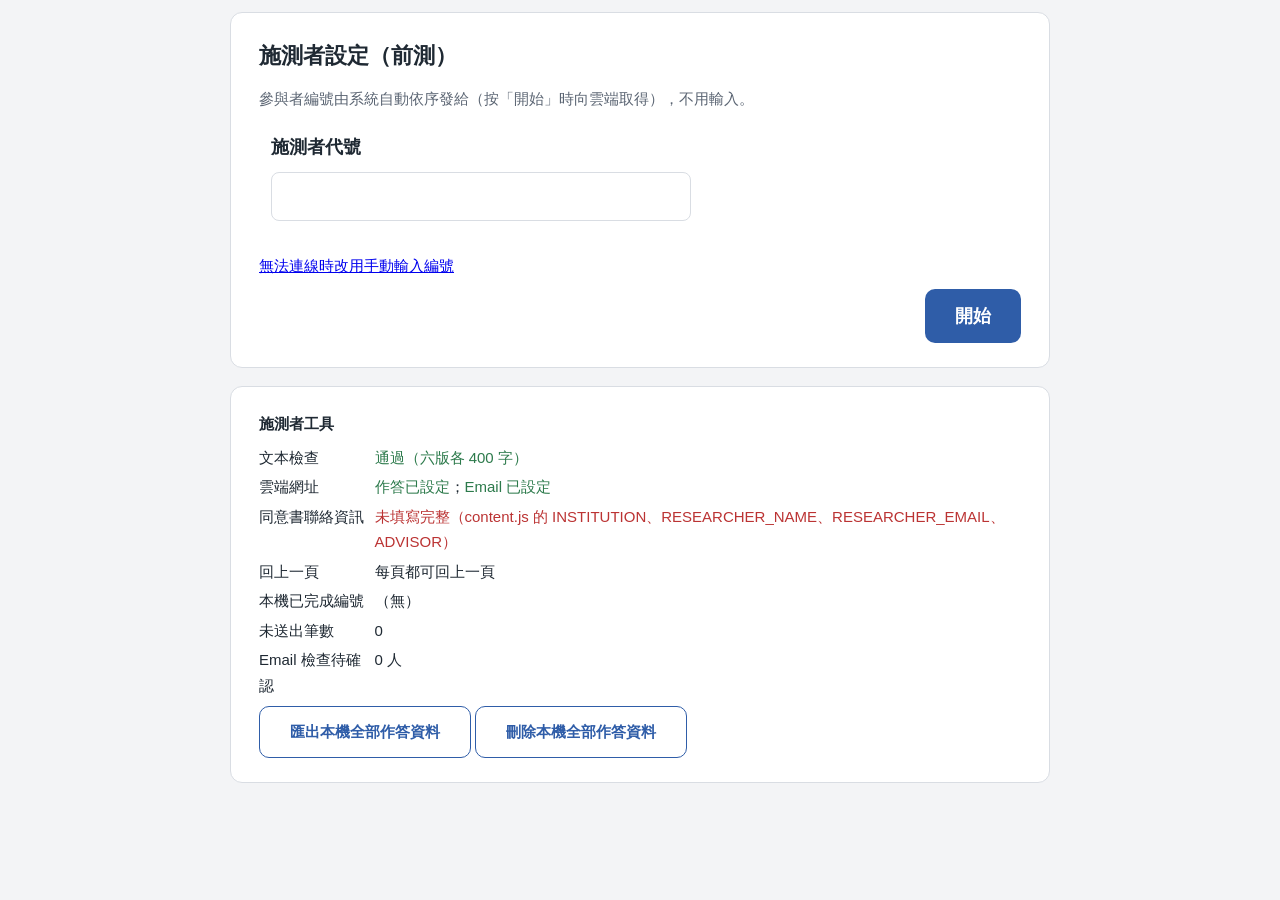
==== pretest.html @ 88c67a7b "前測改為自動發號；前測名單加備用編號 P073–P096 Co-Authored-By: Claude Opus 5.5 <noreply@anthropic.com>" ====
<!doctype html>
<html lang="zh-Hant">
<head>
<meta charset="utf-8">
<meta name="robots" content="noindex, nofollow">
<meta name="viewport" content="width=device-width,initial-scale=1">
<title>資訊理解與判斷研究</title>
<link rel="stylesheet" href="style.css?v=20261019f">
</head>
<body>
<div id="progress" hidden></div>
<main id="app"></main>
<div id="debugBadge" hidden>測試模式</div>
<script>window.EXP_MODE = "pretest";</script>
<script src="content.js?v=20261019f"></script>
<script src="assignment.js?v=20261019f"></script>
<script src="check_texts.js?v=20261019f"></script>
<script src="app.js?v=20261019f"></script>
</body>
</html>
---- style.css ----
:root{
  --bg:#F3F4F6; --card:#FFFFFF; --ink:#1F2933; --muted:#5B6573; --line:#D9DDE3;
  --accent:#2F5DA8; --accent-soft:#E7EEF9; --missing:#FDECEC; --missing-line:#E8A3A3;
  --chat-bg:#EEF0F3; --bubble-user:#DCF4C9; --bubble-ai:#FFFFFF;
}
*{box-sizing:border-box}
html,body{margin:0;padding:0}
body{background:var(--bg);color:var(--ink);font-family:"Microsoft JhengHei","微軟正黑體","PingFang TC","Noto Sans TC",sans-serif;
  font-size:18px;line-height:1.7}
#progress{position:sticky;top:0;z-index:5;background:var(--bg);padding:10px 0 6px}
#progress .track{height:6px;background:var(--line);border-radius:3px;overflow:hidden;max-width:860px;margin:0 auto}
#progress .fill{height:100%;width:0;background:var(--accent);transition:width .3s}
#progress .pct{max-width:860px;margin:4px auto 0;font-size:13px;color:var(--muted);text-align:right}
#app{max-width:860px;margin:0 auto;padding:12px 20px 80px}
#debugBadge{position:fixed;right:10px;bottom:10px;background:#B33;color:#fff;font-size:13px;padding:4px 10px;border-radius:6px;z-index:20}
.card{background:var(--card);border:1px solid var(--line);border-radius:12px;padding:24px 28px;margin:0 0 18px}
h1{font-size:26px;margin:0 0 14px}
h2{font-size:22px;margin:0 0 12px}
p{margin:0 0 12px}
.muted{color:var(--muted);font-size:16px}
.q{margin:0 0 22px;padding:10px 12px;border-radius:8px}
.q.missing{background:var(--missing);outline:1px solid var(--missing-line)}
.qtext{font-weight:600;margin-bottom:10px}
.opts{display:flex;flex-direction:column;gap:8px}
.opts.row{flex-direction:row;flex-wrap:wrap}
.opt{border:1px solid var(--line);background:#fff;border-radius:8px;padding:9px 14px;cursor:pointer;font:inherit;color:inherit;text-align:left}
.opt:hover{border-color:var(--accent)}
.opt.sel{background:var(--accent);border-color:var(--accent);color:#fff}
.scale{display:flex;gap:6px}
.scale .opt{flex:1 1 0;text-align:center;padding:9px 0;min-width:0}
.ends{display:flex;justify-content:space-between;font-size:15px;color:var(--muted);margin-top:6px}
.ends.three span{flex:1;text-align:center}.ends.three span:first-child{text-align:left}.ends.three span:last-child{text-align:right}
input[type=text],input[type=email],input[type=number],textarea{font:inherit;padding:8px 10px;border:1px solid var(--line);border-radius:8px;background:#fff}
input[type=number]{width:120px}
input[type=email],input[type=text]{width:100%;max-width:420px}
textarea{width:100%;min-height:240px;line-height:1.7}
.inline{display:flex;align-items:center;gap:10px;flex-wrap:wrap}
.dk{display:inline-flex;align-items:center;gap:6px;font-size:16px;color:var(--muted)}
.btn{display:inline-block;background:var(--accent);color:#fff;border:none;border-radius:10px;padding:12px 30px;font:inherit;font-weight:600;cursor:pointer}
.btn:disabled{opacity:.45;cursor:not-allowed}
.btn.secondary{background:#fff;color:var(--accent);border:1px solid var(--accent)}
.navrow{display:flex;justify-content:flex-end;align-items:center;gap:14px;margin-top:10px}
.navmsg{color:#B33;font-size:16px}
.linkbtn{background:none;border:none;color:var(--muted);text-decoration:underline;font:inherit;font-size:16px;cursor:pointer}
/* grid (AI use) */
table.grid{border-collapse:collapse;width:100%;font-size:16px}
table.grid th,table.grid td{border-bottom:1px solid var(--line);padding:7px 4px;text-align:center}
table.grid th{white-space:nowrap;font-weight:600}
table.grid th:first-child,table.grid td:first-child{text-align:left;width:30%}
table.grid tr.missing td{background:var(--missing)}
table.grid input{width:18px;height:18px;cursor:pointer}
/* slider */
.slider-wrap{display:flex;align-items:center;gap:14px}
.slider-wrap .lab{width:100px;font-size:16px}
.slider-wrap .lab.r{text-align:right}
.slider-wrap input[type=range]{flex:1;-webkit-appearance:none;appearance:none;background:transparent;height:28px;cursor:pointer}
input[type=range]::-webkit-slider-runnable-track{height:6px;background:var(--line);border-radius:3px}
input[type=range]::-webkit-slider-thumb{-webkit-appearance:none;width:20px;height:20px;border-radius:50%;background:var(--accent);margin-top:-7px}
input[type=range]::-moz-range-track{height:6px;background:var(--line);border-radius:3px}
input[type=range]::-moz-range-thumb{width:20px;height:20px;border-radius:50%;background:var(--accent);border:none}
input[type=range].untouched::-webkit-slider-thumb{opacity:0}
input[type=range].untouched::-moz-range-thumb{opacity:0}
/* comic */
.comic{display:grid;grid-template-columns:1fr 1fr;gap:16px}
.panel{background:#fff;line-height:0}
.panel img{width:100%;height:auto;display:block}
.panel .pic{aspect-ratio:4/3;background:#D6D9DE;display:flex;align-items:center;justify-content:center;color:#555;font-size:16px;position:relative}
.panel .pic img{width:100%;height:100%;object-fit:cover;display:block}
.panel .pic .mini{position:absolute;inset:8px;overflow:hidden;font-size:9px;line-height:1.35}
.panel .cap{padding:8px 12px;font-size:16px;border-top:2px solid var(--ink)}
.draft{color:#B33;font-size:15px;margin-bottom:8px}
/* chat */
.chat{background:var(--chat-bg);border-radius:12px;padding:18px;display:flex;flex-direction:column;gap:16px}
.row-user{display:flex;justify-content:flex-end}
.row-ai{display:flex;gap:10px;align-items:flex-start}
.avatar{flex:0 0 36px;height:36px;border-radius:50%;background:#7A8594;color:#fff;font-size:13px;display:flex;align-items:center;justify-content:center}
.ainame{font-size:14px;color:var(--muted);margin-bottom:4px}
.bubble{border-radius:12px;padding:12px 16px;max-width:86%}
.bubble.user{background:var(--bubble-user)}
.bubble.ai{background:var(--bubble-ai);border:1px solid var(--line);max-width:100%}
.msgline{margin:0 0 6px;white-space:pre-line}
.files{display:flex;flex-wrap:wrap;gap:8px;margin:2px 0 8px}
.file{display:inline-flex;align-items:center;gap:6px;background:#fff;border:1px solid var(--line);border-radius:6px;padding:3px 8px;font-size:15px}
.file .ico{display:inline-block;width:14px;height:16px;border:1.5px solid #6B7480;border-radius:2px}
.file .ico.img{width:16px;height:13px;border-radius:2px;background:linear-gradient(135deg,#fff 55%,#9AA3AE 55%)}
.ai-list{margin:8px 0 8px 0;padding-left:26px}
.ai-list li{margin-bottom:8px}
/* judgment */
.counter{color:var(--muted);font-size:16px;margin-bottom:8px}
.phone{background:var(--chat-bg);border-radius:12px;padding:14px 16px;margin-bottom:18px}
.phone .sender{font-size:15px;color:var(--muted);margin-bottom:6px}
.phone .text{background:#fff;border-radius:10px;padding:12px 14px;white-space:pre-wrap}
.bracket{color:#8A919B}
.probrow{gap:4px}
.probrow .opt{padding:9px 0;font-size:15px}
/* self rating levels */
.levels{background:var(--accent-soft);border-radius:8px;padding:10px 14px;margin-bottom:14px;font-size:16px}
.levels div{margin:2px 0}
/* experimenter */
.tools{font-size:15px}
.tools table{border-collapse:collapse;margin:6px 0}
.tools td{padding:2px 10px 2px 0;vertical-align:top}
.ok{color:#2C7A4B}.bad{color:#B33}
.qr{max-width:180px;display:block;margin:6px 0 12px}

/* 訊息附件縮圖 */
.att{margin:0;background:#fff;border:1px solid var(--line);border-radius:8px;padding:6px}
.att .thumbs{display:flex;gap:4px}
.att .thumbs img{height:96px;width:auto;border-radius:4px;display:block}
.att figcaption{font-size:13px;color:var(--muted);margin-top:4px}
.panel .pic .mini .att .thumbs img{height:24px}
/* 舊網頁式的分部標題 */
.eyebrow{font-size:13px;font-weight:600;letter-spacing:.12em;color:#3B5BA5;margin:6px 0 6px}
.ptitle{font-size:21px;margin:0 0 14px}
.check{display:flex;align-items:center;gap:8px;padding:6px 4px;cursor:pointer}
.check input{width:18px;height:18px}
/* 回上一頁 */
.navrow .back{margin-right:auto;padding:12px 22px}
/* 情境漫畫（沿用舊網頁 experiment1.html 的逐格呈現，樣式逐字沿用） */
.webtoon{display:flex;flex-direction:column;align-items:center;gap:16px;margin:8px 0 4px}
.cpanel{position:relative;border:2.5px solid var(--ink);border-radius:10px;overflow:hidden;background:#fff;width:100%;max-width:430px;aspect-ratio:1/1;animation:panelIn .34s ease}
.cpanel img{width:100%;height:100%;object-fit:cover;display:block}
.ccap{position:absolute;left:0;right:0;bottom:0;background:rgba(255,255,255,.95);border-top:2px solid var(--ink);padding:9px 12px;font-size:14px;line-height:1.5;font-weight:500;color:#1a2130}
.cbubble{position:absolute;top:12px;right:12px;max-width:66%;background:#fff;border:2px solid var(--ink);border-radius:14px;padding:7px 11px;font-size:13px;line-height:1.5;box-shadow:0 2px 0 rgba(32,36,43,.15);z-index:2;color:#1a2130}
.cnum{position:absolute;top:0;left:0;background:var(--ink);color:#fff;font-size:12px;font-weight:700;padding:3px 10px;border-bottom-right-radius:8px;z-index:2}
.cprog{text-align:center;font-size:13px;color:var(--muted);margin:2px 0}
@keyframes panelIn{from{opacity:0;transform:translateY(14px) scale(.98)}to{opacity:1;transform:none}}

/* 判斷題：情境導言＋手機畫面（2026-10-18，由 samples/judge_24.html 轉入） */
.jv{margin-bottom:18px}
.jv .ctx{background:#EEF3FB;border-left:4px solid #2F5DA8;border-radius:6px;padding:8px 12px;font-size:16px;margin:0 0 6px}
.jv .jphone{width:300px;margin:8px auto 0;border:9px solid #1f2329;border-radius:28px;overflow:hidden;background:#8fb0db}
.jv .jbar{background:#273246;color:#fff;font-size:14px;padding:8px 12px;font-weight:700}
.jv .jbar.fb{background:#fff;color:#111;border-bottom:1px solid #ddd}
.jv .jchat{padding:10px 6px 12px;display:flex;flex-direction:column;gap:8px}
.jv .msg{display:flex;gap:6px;align-items:flex-start}
.jv .msg.me{justify-content:flex-end}
.jv .av{flex:0 0 28px;height:28px;border-radius:50%;background:#c9d3e0;color:#334;font-size:11px;display:flex;align-items:center;justify-content:center}
.jv .who{font-size:11px;color:#1d2a3a;margin:0 0 2px 2px}
.jv .bub{background:#fff;border-radius:14px;padding:7px 10px;font-size:13px;max-width:205px;color:#111;white-space:pre-line}
.jv .me .bub{background:#86d97a}
.jv .time{white-space:nowrap;font-size:10px;color:#24364d;align-self:flex-end}
.jv .photoimg{width:180px;border-radius:10px;display:block}
.jv .photo{width:190px;height:150px;border-radius:10px;background:linear-gradient(135deg,#a9b4c0,#6d7884);color:#fff;font-size:12px;display:flex;align-items:center;justify-content:center;text-align:center;padding:8px}
.jv .namecard{background:#fff;border-radius:14px;padding:10px;width:180px;text-align:center;font-size:13px}
.jv .namecard .lg{width:34px;height:34px;border-radius:50%;border:3px solid #c9a227;margin:0 auto 4px}
.jv .namecard .jbtn{background:#eee;border-radius:8px;padding:5px;margin-top:6px;font-size:12px}
.jv .linkcard{border-left:3px solid #bbb;padding-left:6px;color:#777;font-size:11.5px;margin-top:6px}
.jv .oa .jchat{background:#e9edf2}
.jv /* 圖卡 */
.imgcard{border-radius:6px;overflow:hidden;width:236px}
.jv .blue{background:linear-gradient(160deg,#0d2a52,#123a6e);padding:6px}
.jv .blue .paper{background:#f5f8fc;border-radius:4px;padding:8px 6px;text-align:center}
.jv .ribbon{background:#2d5f86;color:#fff;font-weight:800;font-size:14px;padding:4px 0;margin:5px -2px;clip-path:polygon(6% 0,94% 0,100% 50%,94% 100%,6% 100%,0 50%)}
.jv .ribbon.s{font-size:12.5px;background:#3a6f97}
.jv .blue table{width:100%;font-size:9.5px;font-weight:700;color:#28507a;border-collapse:collapse;margin-top:5px}
.jv .blue td{white-space:nowrap;padding:2px 0;text-align:left}
.jv .blue td:last-child{text-align:right}
.jv .blue ol,.jv .redp ol{font-size:9.5px;text-align:left;color:#28507a;padding-left:16px;margin:6px 0 0;font-weight:700}
.jv .red{background:radial-gradient(circle at 50% 0,#d43a32,#9f1712);padding:9px;color:#fff;text-align:center}
.jv .red .t{font-size:24px;font-weight:900;letter-spacing:3px;text-shadow:0 2px 0 #6d0c08}
.jv .red .pill{background:#fff;color:#333;border-radius:999px;font-size:11px;font-weight:800;padding:2px 0;margin:5px 14px}
.jv .red .jrow{display:flex;gap:4px;margin-top:5px}
.jv .red .cell{flex:1;background:#fff;color:#a01b14;border-radius:5px;padding:3px 0;font-size:11px;font-weight:800}
.jv .red .cell small{display:block;color:#555;font-weight:700;font-size:9px}
.jv .red .big{background:#fff;color:#a01b14;border-radius:6px;margin-top:6px;padding:4px;font-weight:900;font-size:13px}
.jv .redp{background:#b3241c;padding:8px;color:#fff;font-size:11px;text-align:left}
.jv .redp .h{background:#f6d9a8;color:#9a1a12;border-radius:999px;text-align:center;font-weight:800;margin:0 20px 6px}
.jv .redp .li{background:#f8e7c9;color:#5a1b10;border-radius:4px;padding:3px 6px;margin:3px 0;font-weight:700}
.jv .web{background:#fff;padding:10px}
.jv .web .brand{font-size:12px;font-weight:800;color:#2f5da8}
.jv .banner{border-radius:8px;padding:12px;margin-top:6px;color:#fff;text-align:center}
.jv .banner .big{font-size:20px;font-weight:900}
.jv .banner .jbtn{display:inline-block;background:#fff;color:#c2410c;border-radius:999px;padding:3px 14px;font-weight:800;font-size:12px;margin-top:6px}
.jv .web .txt{font-size:13px;margin-top:6px;white-space:pre-line}
.jv .web .dom{font-size:11px;color:#888;margin-top:4px}
.jv .post{background:#fff;padding:10px}
.jv .post .src{display:flex;align-items:center;gap:8px;font-size:13px;font-weight:700}
.jv .post .logo{width:30px;height:30px;border-radius:50%;background:#2f5da8;color:#fff;font-size:10px;display:flex;align-items:center;justify-content:center}
.jv .post .src small{display:block;color:#777;font-weight:400;font-size:11px}
.jv .post .txt{font-size:13px;margin:6px 0;white-space:pre-line}
.jv .post .thumb{height:110px;background:linear-gradient(135deg,#dfe7f3,#b9c9e2);border-radius:6px;display:flex;align-items:center;justify-content:center;color:#456;font-size:12px}
.jv .post .chart{height:130px;background:#111;color:#e33;border-radius:4px;display:flex;align-items:center;justify-content:center;font-size:12px}
.jv .post .hl{font-weight:800;font-size:14px;margin-top:6px}
.jv .post .foot{background:#f0f2f5;border-radius:6px;padding:6px;font-size:12px;margin-top:6px}
.jv .post .dom{font-size:11px;color:#888}
.jv .jphone{margin:8px auto 0}
.jv .photoimg{width:180px;border-radius:10px;display:block}

/* 施測者頁說明小字（2026-10-19 自動發號） */
p.small{font-size:15px;color:var(--muted);margin:4px 0 10px}
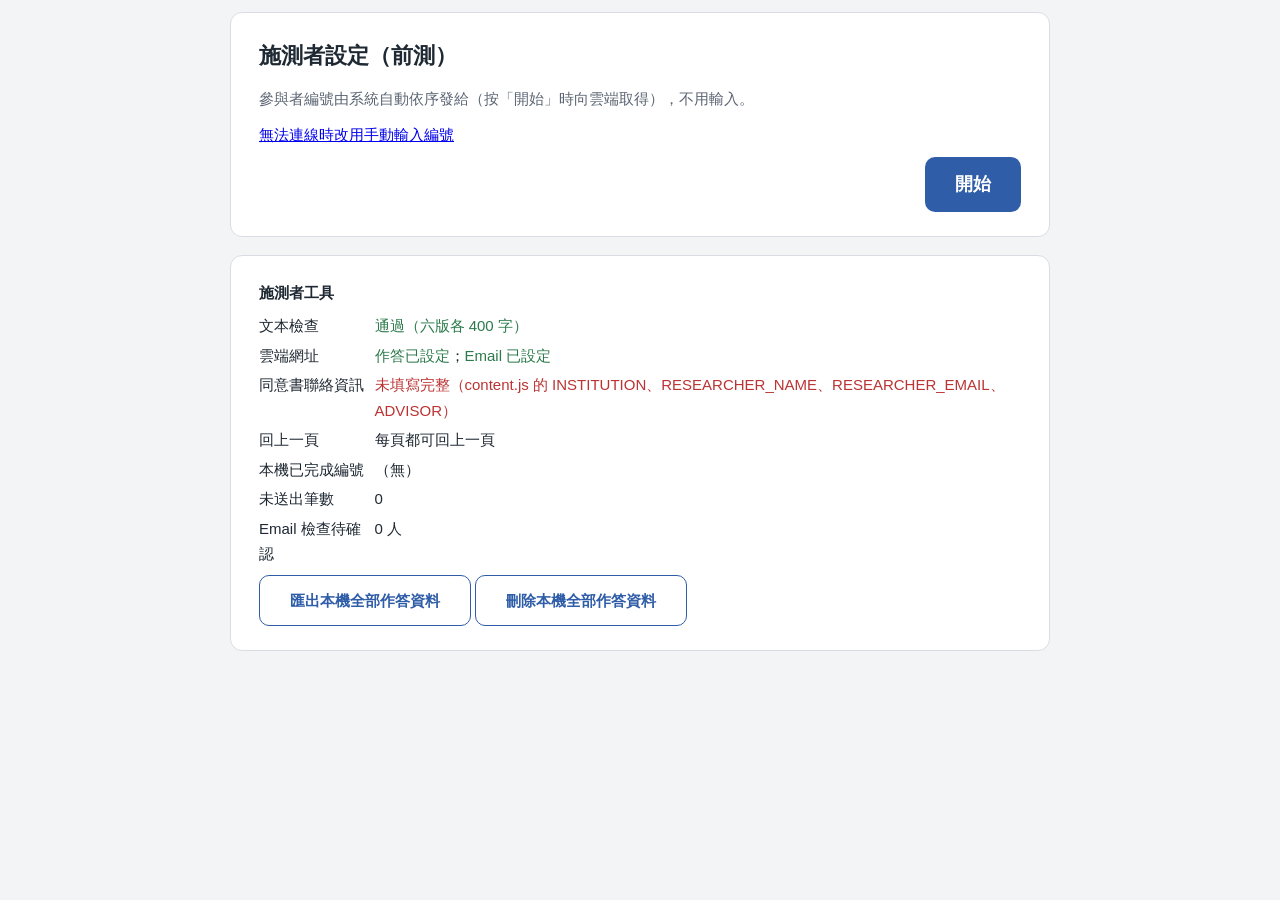
==== commit 1b4aa12b: "拿掉施測者代號欄位（只有研究者一人施測） Co-Authored-By: Claude Opus 5.5 <noreply@anthropic.com>" ====
--- a/pretest.html
+++ b/pretest.html
@@ -5,16 +5,16 @@
 <meta name="robots" content="noindex, nofollow">
 <meta name="viewport" content="width=device-width,initial-scale=1">
 <title>資訊理解與判斷研究</title>
-<link rel="stylesheet" href="style.css?v=20261019f">
+<link rel="stylesheet" href="style.css?v=20261019g">
 </head>
 <body>
 <div id="progress" hidden></div>
 <main id="app"></main>
 <div id="debugBadge" hidden>測試模式</div>
 <script>window.EXP_MODE = "pretest";</script>
-<script src="content.js?v=20261019f"></script>
-<script src="assignment.js?v=20261019f"></script>
-<script src="check_texts.js?v=20261019f"></script>
-<script src="app.js?v=20261019f"></script>
+<script src="content.js?v=20261019g"></script>
+<script src="assignment.js?v=20261019g"></script>
+<script src="check_texts.js?v=20261019g"></script>
+<script src="app.js?v=20261019g"></script>
 </body>
 </html>
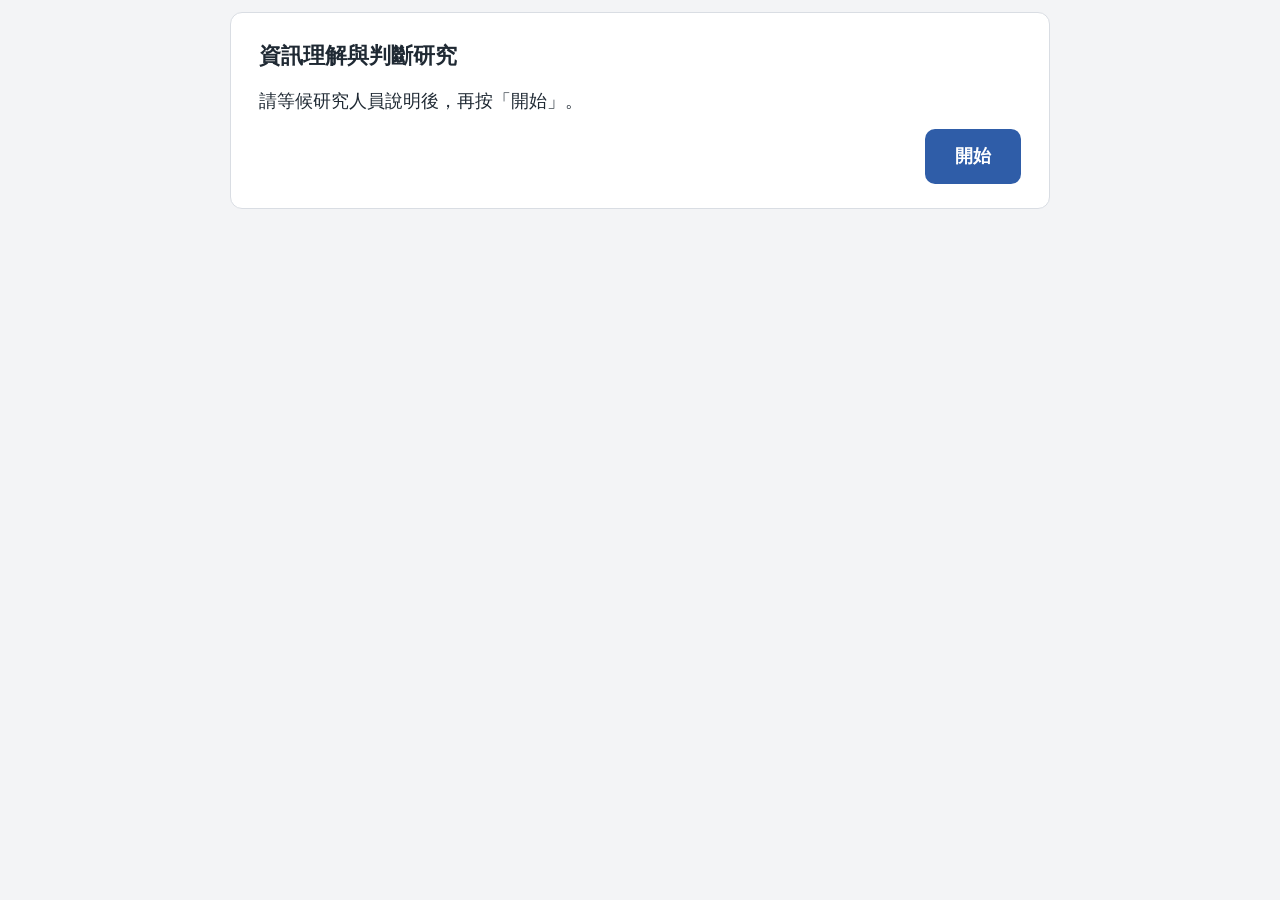
==== commit d79d5f0f: "參與者開始畫面只留說明與開始按鈕；施測者工具與手動輸入編號移到 ?admin=1 Co-Authored-By: Claude Opus 5.5 <noreply@anthropic.com>" ====
--- a/pretest.html
+++ b/pretest.html
@@ -5,16 +5,16 @@
 <meta name="robots" content="noindex, nofollow">
 <meta name="viewport" content="width=device-width,initial-scale=1">
 <title>資訊理解與判斷研究</title>
-<link rel="stylesheet" href="style.css?v=20261019g">
+<link rel="stylesheet" href="style.css?v=20261019h">
 </head>
 <body>
 <div id="progress" hidden></div>
 <main id="app"></main>
 <div id="debugBadge" hidden>測試模式</div>
 <script>window.EXP_MODE = "pretest";</script>
-<script src="content.js?v=20261019g"></script>
-<script src="assignment.js?v=20261019g"></script>
-<script src="check_texts.js?v=20261019g"></script>
-<script src="app.js?v=20261019g"></script>
+<script src="content.js?v=20261019h"></script>
+<script src="assignment.js?v=20261019h"></script>
+<script src="check_texts.js?v=20261019h"></script>
+<script src="app.js?v=20261019h"></script>
 </body>
 </html>
